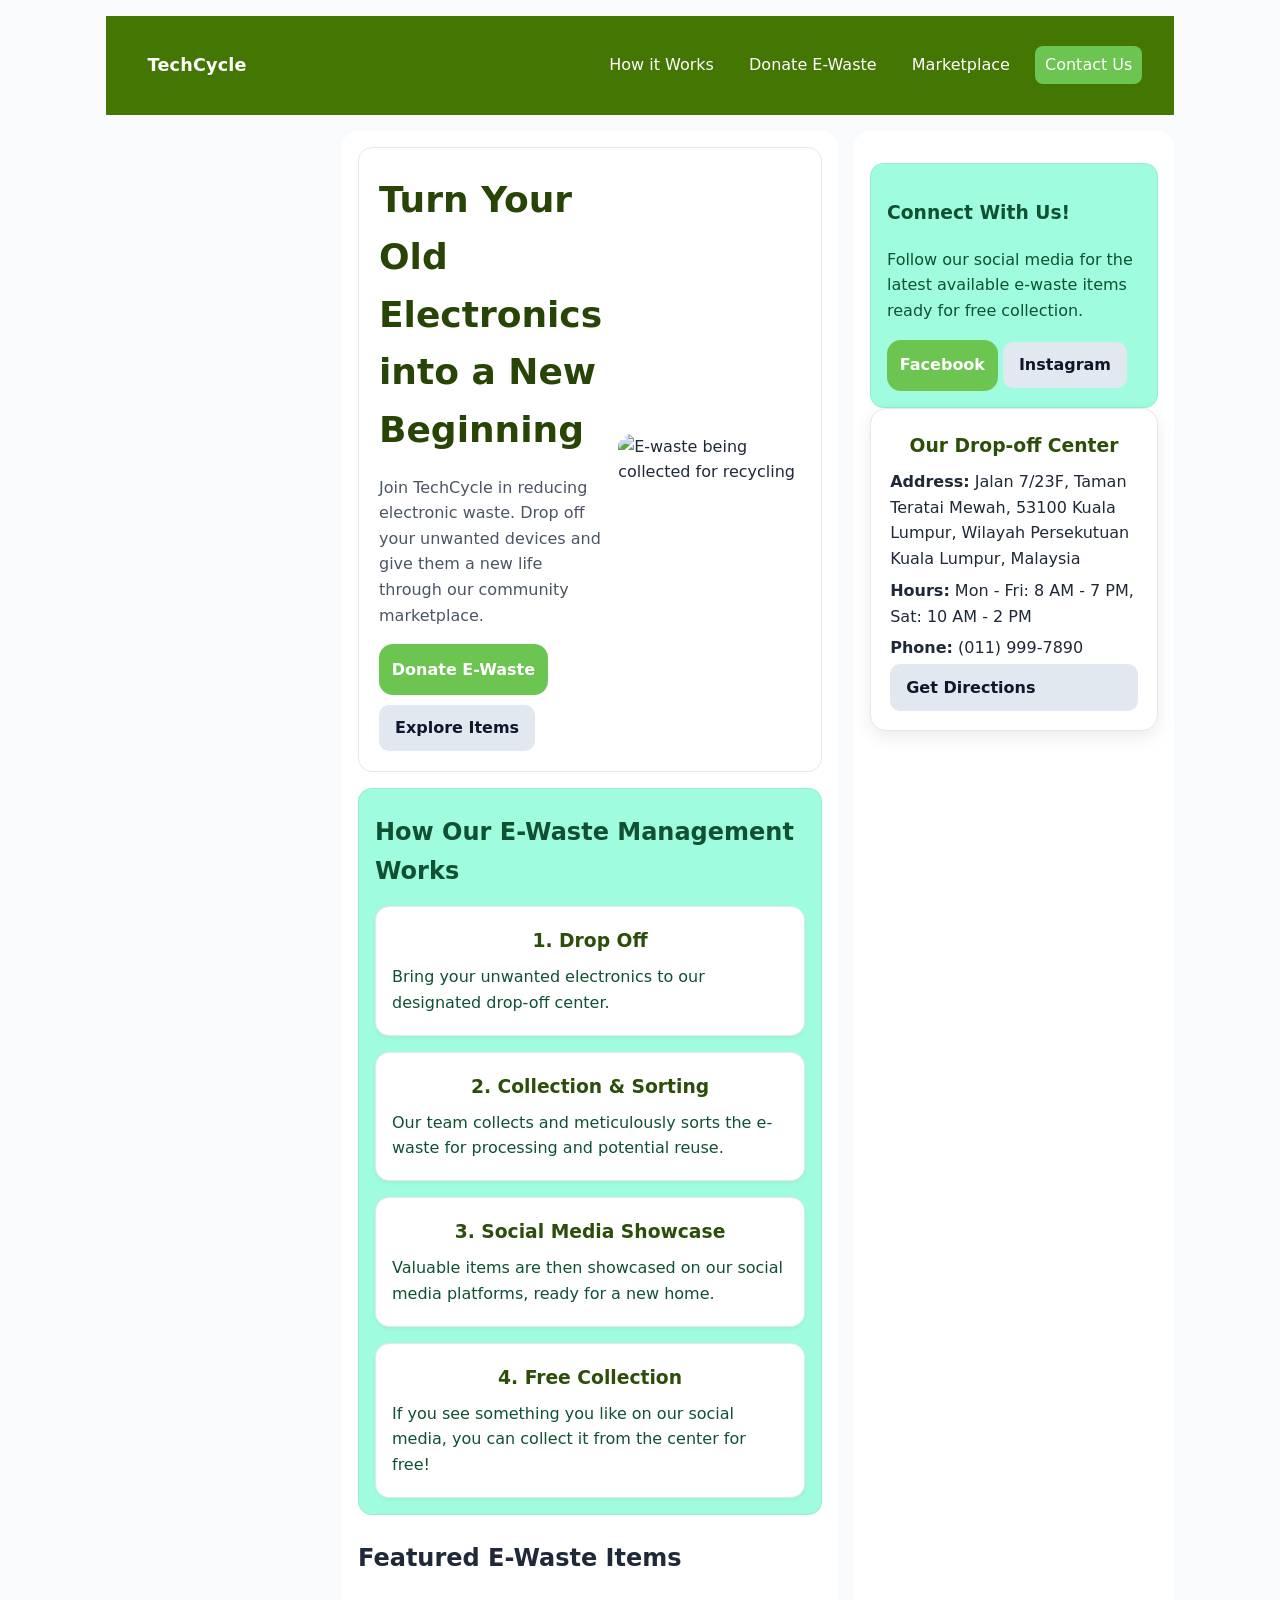
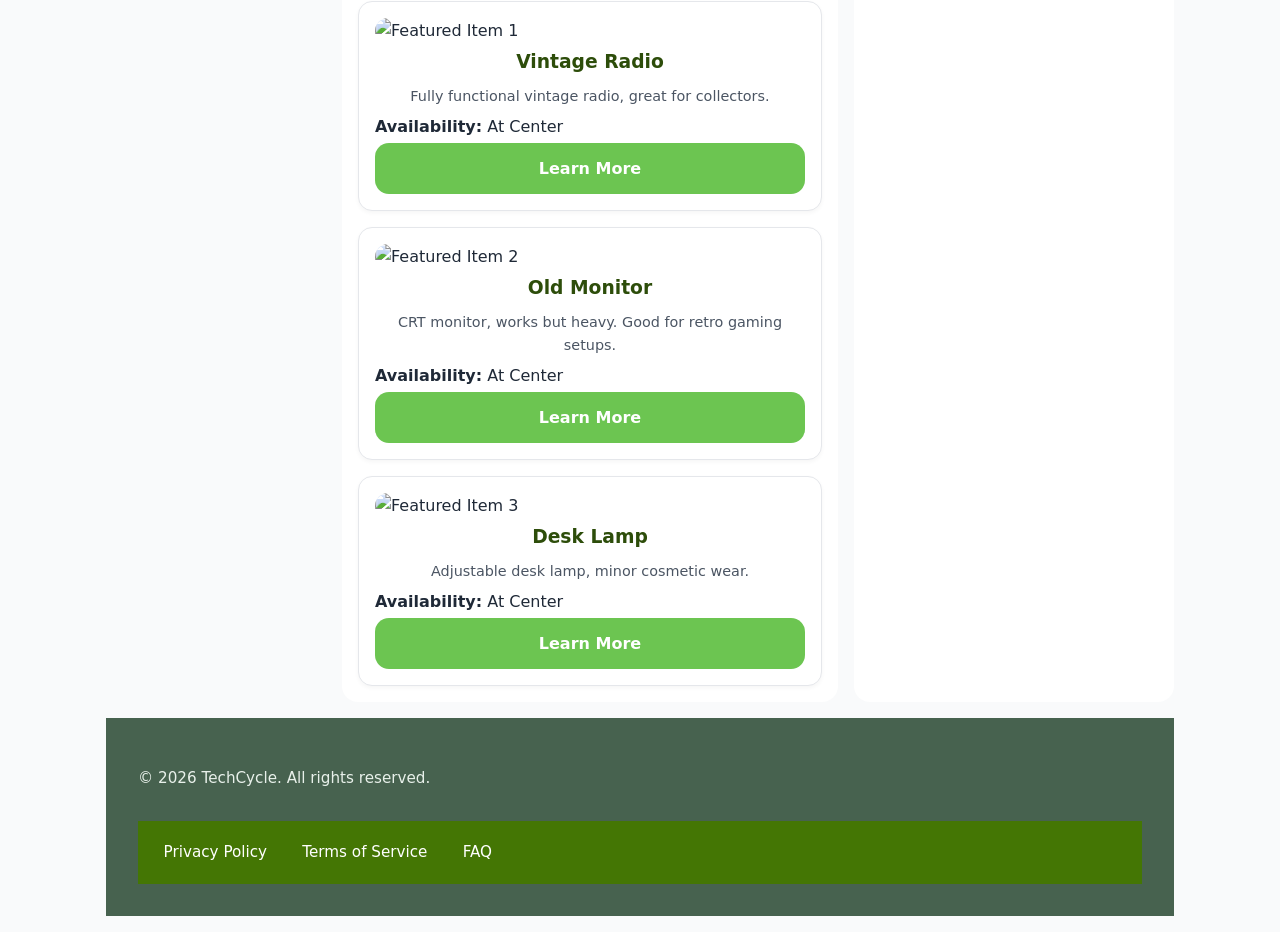
==== index.html @ c5623326 "Add files via upload" ====
<!DOCTYPE html>
<html lang="en">
<head>
    <meta charset="UTF-8">
    <meta name="viewport" content="width=device-width, initial-scale=1.0">
    <title>Sustainable Living - TechCycle</title>
    <link rel="stylesheet" href="/UI_screens/styles.css">
</head>
<body>

    <div class="container">
        <header role="banner">
            <nav class="nav">
                <a href="#" class="brand">TechCycle</a>
                <a href="index.html#how-it-works" class="nav-link">How it Works</a>
                <a href="submit_ewaste.html" class="nav-link">Donate E-Waste</a>
                <a href="index.html#marketplace" class="nav-link">Marketplace</a>
                <a href="index.html#contact" class="nav-link cta">Contact Us</a>
            </nav>
        </header>

        <main>
            <section class="hero">
                <div>
                    <h1>Turn Your Old Electronics into a New Beginning</h1>
                    <p>Join TechCycle in reducing electronic waste. Drop off your unwanted devices and give them a new life through our community marketplace.</p>
                    <div class="actions">
                        <!-- This button now links to the form page -->
                        <a href="submit_ewaste.html" class="button primary">Donate E-Waste</a>
                        <a href="index.html#marketplace" class="button ghost">Explore Items</a>
                    </div>
                </div>
                <div class="hero-image">
                    <img src="images\collected e-waste.avif" alt="E-waste being collected for recycling">
                </div>
            </section>

            <section id="how-it-works" class="callout">
                <h2>How Our E-Waste Management Works</h2>
                <div class="grid">
                    <div class="card">
                        <h3>1. Drop Off</h3>
                        <p>Bring your unwanted electronics to our designated drop-off center.</p>
                    </div>
                    <div class="card">
                        <h3>2. Collection & Sorting</h3>
                        <p>Our team collects and meticulously sorts the e-waste for processing and potential reuse.</p>
                    </div>
                    <div class="card">
                        <h3>3. Social Media Showcase</h3>
                        <p>Valuable items are then showcased on our social media platforms, ready for a new home.</p>
                    </div>
                    <div class="card">
                        <h3>4. Free Collection</h3>
                        <p>If you see something you like on our social media, you can collect it from the center for free!</p>
                    </div>
                </div>
            </section>

            <!-- Marketplace and other sections remain here -->
            <section id="marketplace" class="grid">
                <h2>Featured E-Waste Items</h2>
                <!-- Placeholder items -->
                <div class="card">
                    <img src="images\vintage radio.jpg" alt="Featured Item 1">
                    <h3>Vintage Radio</h3>
                    <p class="muted">Fully functional vintage radio, great for collectors.</p>
                    <p><strong>Availability:</strong> At Center</p>
                    <a href="#" class="button primary">Learn More</a>
                </div>
                <div class="card">
                    <img src="images\old monitor.jpg" alt="Featured Item 2">
                    <h3>Old Monitor</h3>
                    <p class="muted">CRT monitor, works but heavy. Good for retro gaming setups.</p>
                    <p><strong>Availability:</strong> At Center</p>
                    <a href="#" class="button primary">Learn More</a>
                </div>
                <div class="card">
                    <img src="images\desk lamp.webp" alt="Featured Item 3">
                    <h3>Desk Lamp</h3>
                    <p class="muted">Adjustable desk lamp, minor cosmetic wear.</p>
                    <p><strong>Availability:</strong> At Center</p>
                    <a href="#" class="button primary">Learn More</a>
                </div>
            </section>

        </main>

        <aside>
            <div class="callout">
                <h3>Connect With Us!</h3>
                <p>Follow our social media for the latest available e-waste items ready for free collection.</p>
                <div class="actions">
                    <a href="#" class="button primary">Facebook</a>
                    <a href="#" class="button ghost">Instagram</a>
                </div>
            </div>
            <div class="card">
                <h3>Our Drop-off Center</h3>
                <p><strong>Address:</strong> Jalan 7/23F, Taman Teratai Mewah, 53100 Kuala Lumpur, Wilayah Persekutuan Kuala Lumpur, Malaysia</p>
                <p><strong>Hours:</strong> Mon - Fri: 8 AM - 7 PM, Sat: 10 AM - 2 PM</p>
                <p><strong>Phone:</strong> (011) 999-7890</p>
                <a href="#" class="button ghost">Get Directions</a>
            </div>
        </aside>

        <footer id="contact">
            <div class="footer-inner">
                <p>&copy; 2026 TechCycle. All rights reserved.</p>
                <nav class="nav">
                    <a href="#">Privacy Policy</a>
                    <a href="#">Terms of Service</a>
                    <a href="#">FAQ</a>
                </nav>
            </div>
        </footer>
    </div>

</body>
</html>
---- UI_screens/styles.css ----
/* =============================== 
   Sustainable Living Theme + Responsive Layout
   =============================== */

/* Variables */
:root {
    --green-dark: #447604;
    /* header, strong accents */
    --green-leaf: #6CC551;
    /* primary actions */
    --aqua-mint: #9FFCDF;
    /* subtle callouts */
    --teal: #52AD9C;
    /* secondary accents */
    --forest-grey: #47624F;
    /* footer/secondary dark */
    --text-dark: #1f2937;
    --text-muted: #4b5563;
    --bg-light: #f9fafb;
    --bg-white: #ffffff;
    --radius: 14px;
    --gap: 1rem;
    --maxw: 1100px;
}

/* Base reset */
* {
    box-sizing: border-box;
}

body {
    margin: 0;
    font-family: system-ui, -apple-system, "Segoe UI", Roboto, Arial, sans-serif;
    color: var(--text-dark);
    background: var(--bg-light);
    line-height: 1.6;
}

img {
    max-width: 100%;
    height: auto;
    display: block;
}

a {
    color: inherit;
}

/* Page wrapper (grid layout) */
.container {
    margin-inline: auto;
    padding: 1rem;
    max-width: var(--maxw);
    display: grid;
    gap: var(--gap);
    grid-template-columns: 1fr;
    grid-template-areas:
        "header"
        "nav"
        "main"
        "aside"
        "footer";
    min-height: 100dvh;
}

header {
    grid-area: header;
    background: var(--bg-light);
    padding: 1rem;
}

.nav-wrapper {
    position: sticky;
}

nav {
    grid-area: nav;
    width: 100vw;
    position: sticky;
    top: 0;
    z-index: 1000;
}

main {
    grid-area: main;
    background: var(--bg-white);
    border-radius: 16px;
    padding: 1rem;
}

aside {
    grid-area: aside;
    background: var(--bg-white);
    border-radius: 16px;
    padding: 1rem;
}

footer {
    grid-area: footer;
    background: var(--forest-grey);
    padding: 1rem;
    color: #e8f0ea;
}

/* Header & Nav */
header[role="banner"] {
    background: var(--green-dark);
    color: var(--bg-white);
}

.nav {
    width: 100%;
    padding: 0.8rem 1rem;
    display: flex;
    align-items: center;
    gap: 1rem;
    flex-wrap: wrap;
    position: sticky;
    top: 0;
    z-index: 1000;
    background-color: #447604;
}

.brand {
    font-weight: 800;
    letter-spacing: .2px;
    font-size: 1.1rem;
    text-decoration: none;
    color: var(--bg-white);
    margin-right: auto;
}

.nav a {
    color: var(--bg-white);
    text-decoration: none;
    padding: .4rem .6rem;
    border-radius: 8px;
}

.nav a:hover {
    background: rgba(255, 255, 255, .12);
    background-color: rgba(255, 255, 255, 0.2);
    /* light overlay */
    color: #ffffff;
    /* optional: text color change */
    transition: background-color 0.3s ease;
}

.nav .cta {
    background: var(--green-leaf);
    color: var(--bg-white);
}

.nav .cta:hover {
    background: var(--teal);
}

/* Responsive nav bar */
.nav-bar {
    display: flex;
    gap: .5rem;
    flex-wrap: wrap;
    background: var(--bg-white);
    padding: .5rem;
}

.nav-brand {
    font-weight: 700;
    margin-right: auto;
    letter-spacing: .3px;
}

.nav-link {
    padding: .5rem .75rem;
    border-radius: 10px;
}

.nav-link:hover,
.nav-link[aria-current="page"] {
    background: #0b1222;
    outline: 1px solid #1f2a44;
}

.hamburger {
    display: none;
    flex-direction: column;
    cursor: pointer;
}

.hamburger div {
    width: 25px;
    height: 3px;
    background-color: white;
    margin: 4px 0;
    transition: 0.4s;
}

/* Mobile styling */
@media (max-width: 768px) {
    .hamburger {
        display: flex;
    }

    .nav-links {
        position: absolute;
        top: 60px;
        left: 0;
        width: 100%;
        background-color: #447604;
        flex-direction: column;
        text-align: center;
        max-height: 0;
        overflow: hidden;
        transition: max-height 0.4s ease;
    }

    .nav-links a {
        padding: 15px;
        display: block;
    }

    .nav.active .nav-links {
        max-height: 300px;
    }

    /* Perfect X */
    .hamburger.active div:nth-child(1) {
        transform: translateY(10.8px) rotate(45deg);
    }

    .hamburger.active div:nth-child(2) {
        opacity: 0;
    }

    .hamburger.active div:nth-child(3) {
        transform: translateY(-10.8px) rotate(-45deg);
    }
}

/* Hero */
.hero {
    background: var(--bg-white);
    border: 1px solid #e5e7eb;
    border-radius: var(--radius);
    padding: 1.25rem;
    display: grid;
    gap: var(--gap);
}

.hero h1 {
    margin: .2rem 0 .4rem;
    color: #284507;
}

.hero p {
    color: var(--text-muted);
}

.hero .actions {
    display: flex;
    gap: .6rem;
    flex-wrap: wrap;
    margin-top: .5rem;
}

/* Buttons */
.button {
    display: inline-block;
    border: 0;
    cursor: pointer;
    padding: .65rem 1rem;
    border-radius: 10px;
    font-weight: 600;
    text-decoration: none;
}

.button.primary {
    background: var(--green-leaf);
    color: var(--bg-white);
    text-align: center;
}

.button.primary:hover {
    background: var(--green-dark);
}

.button.ghost {
    background: #e2e8f0;
    color: #0f172a;
}

.button.ghost:hover {
    background: #d7dee7;
}

.button-right {
    display: flex;
    justify-content: flex-end;
}

.button-right {
    display: flex;
    justify-content: flex-start;
}

/* Features grid */
.grid {
    display: grid;
    gap: var(--gap);
    grid-template-columns: repeat(auto-fit, minmax(240px, 1fr));
    margin-top: 1rem;
}

.card {
    display: flex;
    flex-direction: column;
    justify-content: flex-start;
    align-items: stretch;
    background: var(--bg-white);
    border: 1px solid #e5e7eb;
    border-radius: var(--radius);
    padding: 1rem;
    box-shadow: 0 2px 4px rgba(0, 0, 0, .04);
}

.grid .card {
    display: flex;
    flex-direction: column;
    justify-content: flex-start;
    align-items: stretch;
    padding: 1rem;
    border-radius: var(--radius);
    background: var(--bg-white);
    border: 1px solid #e5e7eb;
    box-shadow: 0 2px 4px rgba(0, 0, 0, .04);
}

.card h3 {
    margin: .2rem 0 .2rem;
    color: #2d4d0a;
}

.card .button {
    margin-top: auto;
}

.muted {
    color: var(--text-muted);
}


/* Callout (uses gentle mint) */
.callout {
    margin-top: 1rem;
    background: var(--aqua-mint);
    color: #0f5132;
    border-radius: var(--radius);
    padding: 1rem;
    border: 1px solid rgba(0, 0, 0, .06);
}

/* Footer inner */
.footer-inner {
    max-width: var(--maxw);
    margin: 0 auto;
    padding: 1rem;
    font-size: .95rem;
    display: flex;
    gap: 1rem;
    flex-wrap: wrap;
    align-items: center;
    justify-content: space-between;
}

/* Responsive hero split at md+ */
@media (min-width:860px) {
    .hero {
        grid-template-columns: 1.2fr 1fr;
        align-items: center;
    }
}

/* Container responsiveness */
@media (min-width:768px) {
    .container {
        grid-template-columns: 1fr 320px;
        /* grid-template-columns: repeat(2, 1fr); */
        grid-template-areas:
            "header  header"
            "nav     nav"
            "main    aside"
            "footer  footer";
    }
}

@media (min-width:1024px) {
    .container {
        grid-template-columns: 220px 1fr 320px;
        /* grid-template-columns: repeat(3, 1fr); */
        grid-template-areas:
            "header  header header"
            "nav     main   aside"
            "footer  footer footer";
    }

    nav .nav-bar {
        flex-direction: column;
    }

    .nav-link {
        padding: .6rem .75rem;
    }
}

/* Typography fluid scale */
h1 {
    font-size: clamp(1.5rem, 3vw, 2.25rem);
    margin: .25rem 0;
}

h2 {
    font-size: clamp(1.25rem, 2.2vw, 1.5rem);
    margin: .5rem 0;
}

/* Focus visibility for a11y */
:focus-visible {
    outline: 3px solid rgba(82, 173, 156, .55);
    /* teal glow */
    outline-offset: 3px;
    border-radius: 8px;
}


/* ===============================
   Form Section
   =============================== */
.form-section {
    max-width: 420px;
    margin: 2rem auto;
    background: var(--bg-white);
    border: 1px solid #e5e7eb;
    border-radius: var(--radius);
    padding: 1.5rem;
    box-shadow: 0 2px 6px rgba(0, 0, 0, 0.06);
}

.form-section h1 {
    margin-top: 0;
    margin-bottom: 1rem;
    font-size: 1.4rem;
    color: var(--green-dark);
    text-align: center;
}

.form {
    display: flex;
    flex-direction: column;
    gap: 1rem;
}

.form label {
    font-weight: 600;
    font-size: 0.95rem;
    color: var(--text-dark);
}

.form input {
    padding: 0.7rem 0.9rem;
    border: 1px solid #d1d5db;
    border-radius: var(--radius);
    font-size: 1rem;
    width: 100%;
    transition: border-color 0.2s, box-shadow 0.2s;
}

.form input:focus {
    outline: none;
    border-color: var(--teal);
    box-shadow: 0 0 0 3px rgba(82, 173, 156, 0.3);
}

.button.primary {
    background: var(--green-leaf);
    color: var(--bg-white);
    font-weight: 600;
    padding: 0.8rem;
    border: none;
    border-radius: var(--radius);
    cursor: pointer;
    transition: background 0.2s;
}

.button.primary:hover {
    background: var(--green-dark);
}

.muted {
    margin-top: 1rem;
    font-size: 0.9rem;
    text-align: center;
    color: var(--text-muted);
}

.muted a {
    color: var(--green-leaf);
    text-decoration: none;
    font-weight: 600;
}

.muted a:hover {
    text-decoration: underline;
}

/* End of Form Section */

/* Password input with toggle */
.password-wrapper {
    position: relative;
    display: flex;
    align-items: center;
}

.password-wrapper input {
    flex: 1;
    padding-right: 2.5rem;
    /* space for the toggle button */
}

.toggle-password {
    position: absolute;
    right: 0.75rem;
    background: none;
    border: none;
    cursor: pointer;
    color: var(--text-muted);
    display: flex;
    align-items: center;
}

.toggle-password:hover {
    color: var(--green-dark);
}

.toggle-password svg {
    width: 1.25rem;
    height: 1.25rem;
    pointer-events: none;
    /* ensures clicks go to button */
}

/* End of Password toggle */

/* ===============================
   Product Marketplace Section
   =============================== */

/* Hero / Product Detail Layout */
.hero.product-detail {
    display: grid;
    grid-template-columns: 1fr 1fr;
    /* Image left, info right */
    gap: var(--gap);
    /* Use your spacing variable */
    align-items: start;
    /* Top-align both columns */
}

@media (max-width: 768px) {
    .hero.product-detail {
        grid-template-columns: 1fr;
        /* Stack image and info on mobile */
    }
}

/* Image Wrapper */
.product-img-wrapper {
    width: 100%;
    display: flex;
    justify-content: center;
    /* Center the image horizontally */
    overflow: visible;
    /* Prevent cropping */
}

/* Product Image */
.product-img-wrapper img {
    width: 100%;
    height: auto;
    /* Let height adjust naturally */
    max-height: none;
    /* Remove any height restriction */
    object-fit: contain;
    /* Show full image without cropping */
    border-radius: var(--radius);
    /* Use theme variable */
    display: block;
    margin-bottom: 1rem;
    /* Space below the image */
}

/* Product Info Section */
.product-info {
    display: flex;
    flex-direction: column;
    gap: 1rem;
    /* Space between text elements */
}

/* Optional: muted text inside product info */
.product-info .muted {
    text-align: left;
    display: block;
    margin: 0.5rem 0;
    color: var(--text-muted);
    font-size: 0.9rem;
}

/* Buttons inside product info */
.product-info .button.primary {
    align-self: flex-start;
    /* Align button to left */
}

/* Optional: ensure responsive images elsewhere */
.card img,
.hero img,
.upload-area img {
    width: 100%;
    height: auto;
    max-height: none;
    object-fit: contain;
    border-radius: var(--radius);
    display: block;
}

/* End of Product Marketplace Section */

/* ===============================
   Admin dashboard section
   =============================== */

.hero-cards .card {
    transition: all 0.25s ease;
}

.hero-cards .card:hover {
    background: #6fe67b; /* light green */
    transform: translateY(-4px); /* slight lift */
    box-shadow: 0 10px 25px rgba(0,0,0,0.1);
}

.button-group {
    display: flex;
    gap: 0.5rem; /* space between buttons */
    margin-top: 0.5rem;
}

.button-group .button {
    flex: 1;
    text-align: center;
}

.card {
    padding: 1.2rem;
    border-radius: 16px;
    background: #ffffff;
    box-shadow: 0 6px 18px rgba(0,0,0,0.08);
    transition: all 0.2s ease;
}

.card:hover {
    transform: translateY(-5px);
    box-shadow: 0 12px 28px rgba(0,0,0,0.12);
}

.card h3 {
    margin-bottom: 0.3rem;
    text-align: center;
}

.card p {
    margin: 0.2rem 0;
}
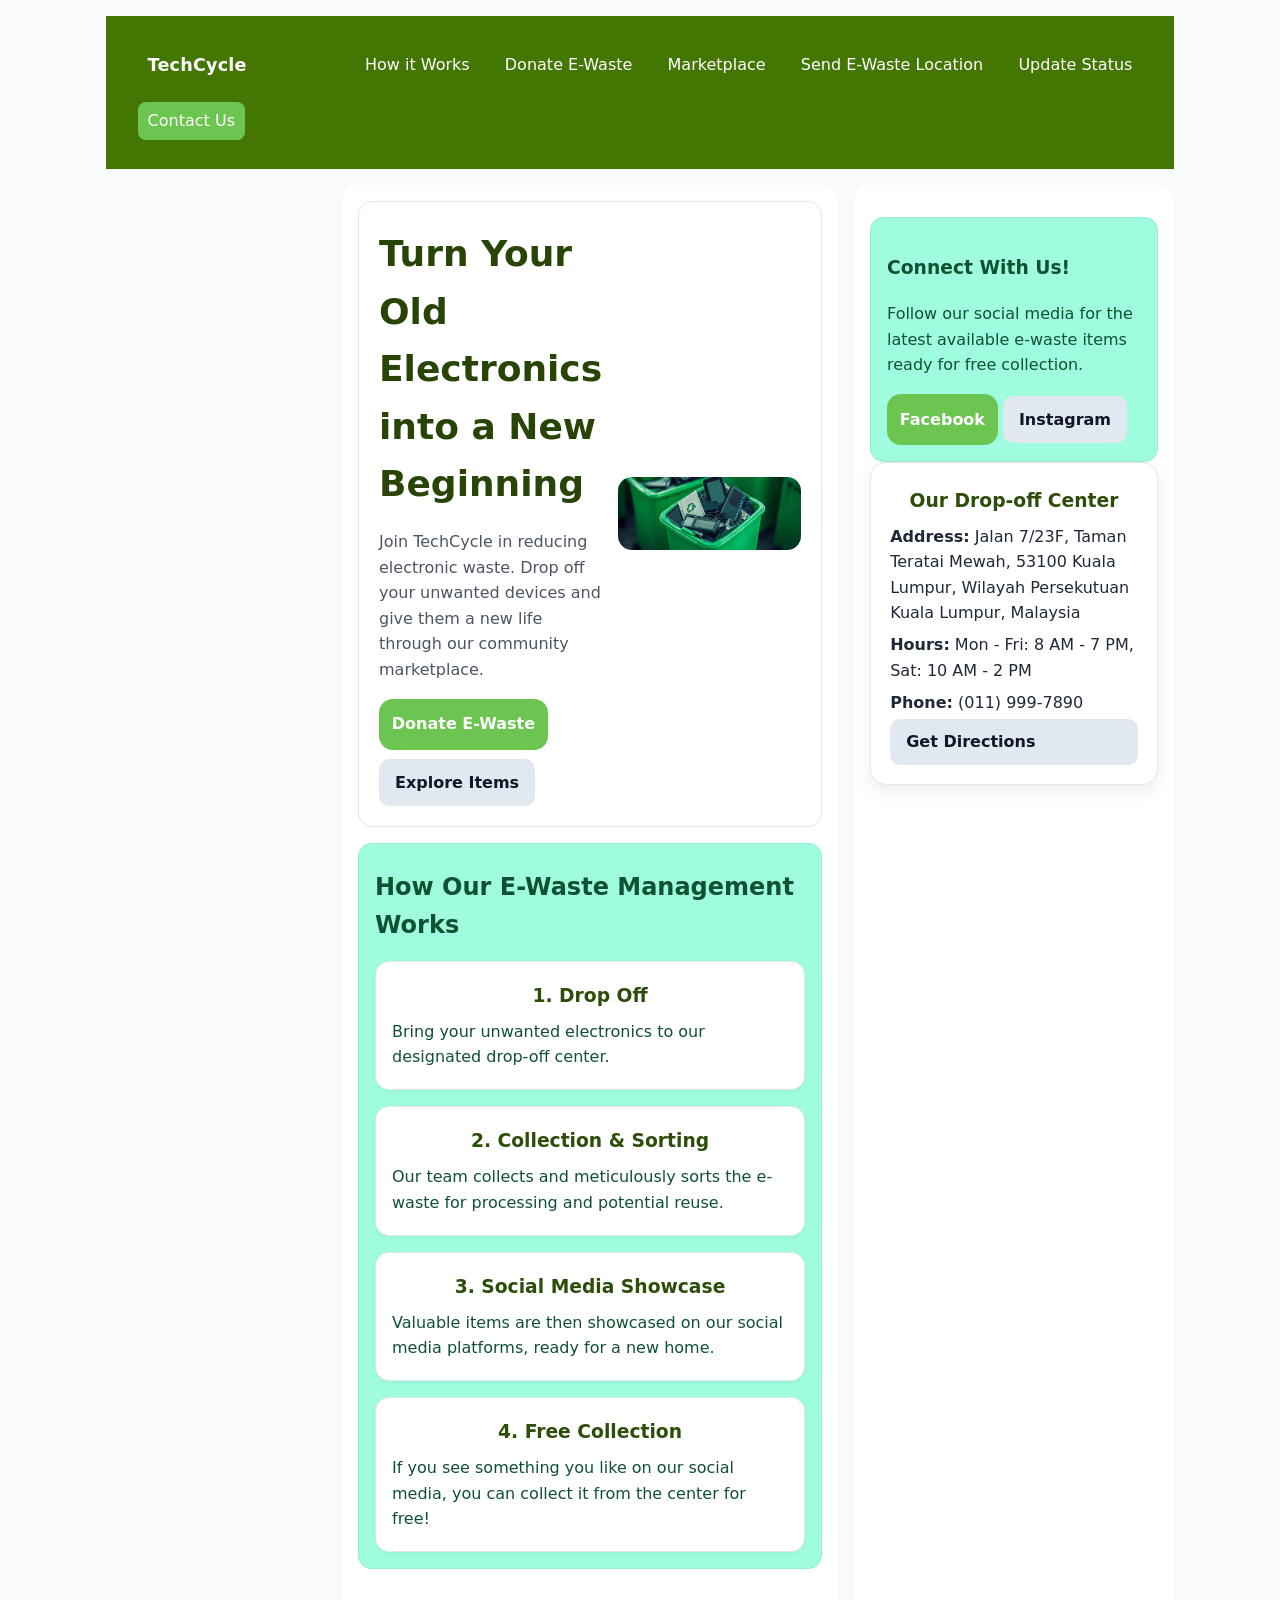
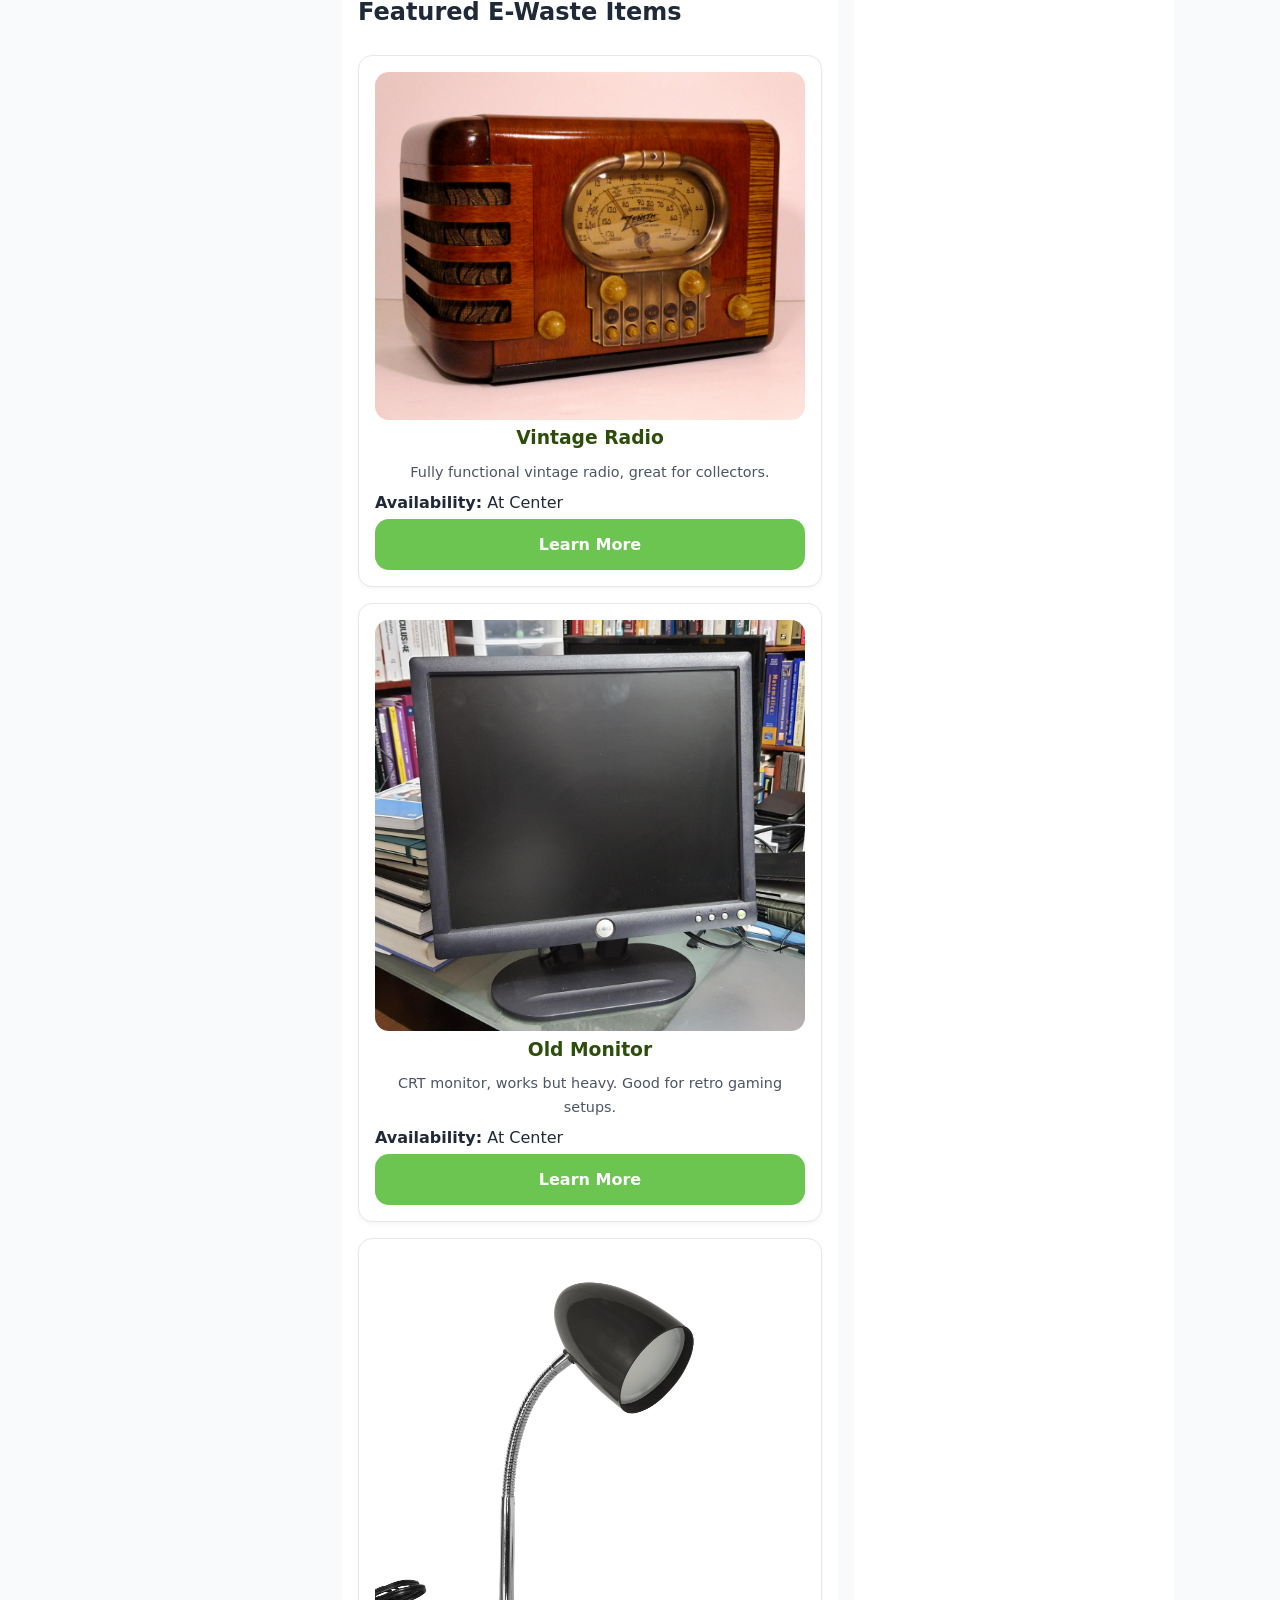
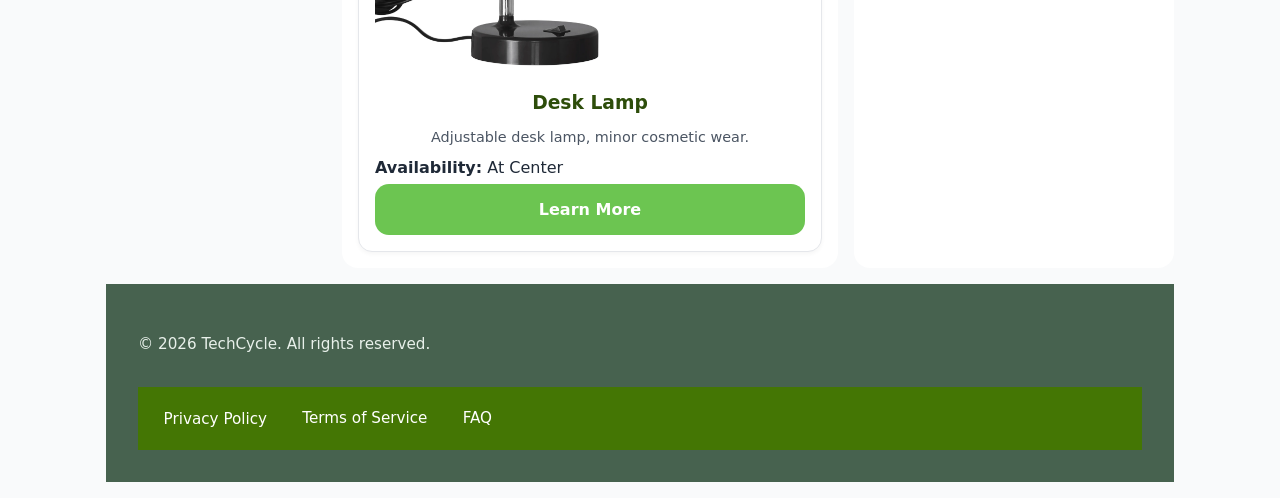
==== commit 9ae60739: "Update" ====
--- a/index.html
+++ b/index.html
@@ -15,6 +15,8 @@
                 <a href="index.html#how-it-works" class="nav-link">How it Works</a>
                 <a href="submit_ewaste.html" class="nav-link">Donate E-Waste</a>
                 <a href="index.html#marketplace" class="nav-link">Marketplace</a>
+                <a href="sendewastelocation.html" class="nav-link">Send E-Waste Location</a>
+                <a href="updateewastestatus.html" class="nav-link">Update Status</a>
                 <a href="index.html#contact" class="nav-link cta">Contact Us</a>
             </nav>
         </header>
@@ -31,7 +33,7 @@
                     </div>
                 </div>
                 <div class="hero-image">
-                    <img src="images\collected e-waste.avif" alt="E-waste being collected for recycling">
+                    <img src="collected e-waste.avif" alt="E-waste being collected for recycling">
                 </div>
             </section>
 
@@ -62,21 +64,21 @@
                 <h2>Featured E-Waste Items</h2>
                 <!-- Placeholder items -->
                 <div class="card">
-                    <img src="images\vintage radio.jpg" alt="Featured Item 1">
+                    <img src="vintage radio.jpg" alt="Featured Item 1">
                     <h3>Vintage Radio</h3>
                     <p class="muted">Fully functional vintage radio, great for collectors.</p>
                     <p><strong>Availability:</strong> At Center</p>
                     <a href="#" class="button primary">Learn More</a>
                 </div>
                 <div class="card">
-                    <img src="images\old monitor.jpg" alt="Featured Item 2">
+                    <img src="old monitor.jpg" alt="Featured Item 2">
                     <h3>Old Monitor</h3>
                     <p class="muted">CRT monitor, works but heavy. Good for retro gaming setups.</p>
                     <p><strong>Availability:</strong> At Center</p>
                     <a href="#" class="button primary">Learn More</a>
                 </div>
                 <div class="card">
-                    <img src="images\desk lamp.webp" alt="Featured Item 3">
+                    <img src="desk lamp.webp" alt="Featured Item 3">
                     <h3>Desk Lamp</h3>
                     <p class="muted">Adjustable desk lamp, minor cosmetic wear.</p>
                     <p><strong>Availability:</strong> At Center</p>
--- a/UI_screens/styles.css
+++ b/UI_screens/styles.css
@@ -77,6 +77,7 @@
     grid-area: nav;
     width: 100vw;
     position: sticky;
+    align-items: center;
     top: 0;
     z-index: 1000;
 }
@@ -170,9 +171,10 @@
     letter-spacing: .3px;
 }
 
-.nav-link {
-    padding: .5rem .75rem;
-    border-radius: 10px;
+.nav-links {
+    display: flex;
+    gap: 20px;
+    align-items: center;
 }
 
 .nav-link:hover,
@@ -219,8 +221,8 @@
         display: block;
     }
 
-    .nav.active .nav-links {
-        max-height: 300px;
+    .nav-links.active {
+        max-height: 600px;
     }
 
     /* Perfect X */
@@ -604,7 +606,6 @@
     display: flex;
     flex-direction: column;
     gap: 1rem;
-    /* Space between text elements */
 }
 
 /* Optional: muted text inside product info */
@@ -622,7 +623,6 @@
     /* Align button to left */
 }
 
-/* Optional: ensure responsive images elsewhere */
 .card img,
 .hero img,
 .upload-area img {
@@ -645,14 +645,14 @@
 }
 
 .hero-cards .card:hover {
-    background: #6fe67b; /* light green */
-    transform: translateY(-4px); /* slight lift */
-    box-shadow: 0 10px 25px rgba(0,0,0,0.1);
+    background: #6fe67b;
+    transform: translateY(-4px);
+    box-shadow: 0 10px 25px rgba(0, 0, 0, 0.1);
 }
 
 .button-group {
     display: flex;
-    gap: 0.5rem; /* space between buttons */
+    gap: 0.5rem;
     margin-top: 0.5rem;
 }
 
@@ -665,13 +665,13 @@
     padding: 1.2rem;
     border-radius: 16px;
     background: #ffffff;
-    box-shadow: 0 6px 18px rgba(0,0,0,0.08);
+    box-shadow: 0 6px 18px rgba(0, 0, 0, 0.08);
     transition: all 0.2s ease;
 }
 
 .card:hover {
     transform: translateY(-5px);
-    box-shadow: 0 12px 28px rgba(0,0,0,0.12);
+    box-shadow: 0 12px 28px rgba(0, 0, 0, 0.12);
 }
 
 .card h3 {
@@ -682,3 +682,131 @@
 .card p {
     margin: 0.2rem 0;
 }
+
+/* ===============================
+   Related Products Section
+   =============================== */
+.related-wrapper {
+    position: relative;
+    display: flex;
+    align-items: center;
+    margin-top: 20px;
+}
+
+.related-slider {
+    display: flex;
+    overflow: hidden;
+    scroll-behavior: smooth;
+    width: 100%;
+}
+
+.related-card {
+    min-width: 200px;
+    margin: 10px;
+    padding: 10px;
+    background: #fff;
+    border-radius: 10px;
+    text-align: center;
+    box-shadow: 0 2px 5px rgba(0, 0, 0, 0.1);
+}
+
+.related-card img {
+    width: 100%;
+    height: 120px;
+    object-fit: contain;
+}
+
+/* Arrows on far left and right */
+.arrow {
+    position: absolute;
+    top: 40%;
+    transform: translateY(-50%);
+    background: #2c3e50;
+    color: white;
+    border: none;
+    font-size: 22px;
+    padding: 12px;
+    cursor: pointer;
+    border-radius: 50%;
+    z-index: 10;
+}
+
+.arrow.left {
+    left: -20px;
+}
+
+.arrow.right {
+    right: -20px;
+}
+
+.arrow:hover {
+    background: #34495e;
+}
+
+/* End of Related Products Section */
+
+/* ===============================
+   Profile Circle with Dropdown
+   =============================== */
+.profile-wrapper {
+    position: relative;
+    display: flex;
+    /* changed from inline-block */
+    align-items: center;
+    /* vertically center with navbar links */
+    margin-left: 15px;
+}
+
+.profile-circle {
+    width: 40px;
+    height: 40px;
+    background-color: #2c3e50;
+    color: #fff;
+    border-radius: 50%;
+    display: flex;
+    align-items: center;
+    justify-content: center;
+    font-weight: bold;
+    cursor: pointer;
+    user-select: none;
+    font-size: 20px;
+    overflow: hidden;
+}
+
+.profile-circle img.profile-img {
+    width: 100%;
+    height: 100%;
+    object-fit: cover;
+    display: block;
+}
+
+.profile-dropdown {
+    display: none;
+    position: absolute;
+    right: 0;
+    top: 45px;
+    background-color: #fff;
+    min-width: 150px;
+    box-shadow: 0 4px 8px rgba(0, 0, 0, 0.2);
+    border-radius: 8px;
+    overflow: hidden;
+    z-index: 1000;
+}
+
+.profile-dropdown a {
+    display: block;
+    padding: 10px 15px;
+    color: #333;
+    text-decoration: none;
+    font-size: 14px;
+}
+
+.profile-dropdown a:hover {
+    background-color: #f1f1f1;
+}
+
+.profile-wrapper.active .profile-dropdown {
+    display: block;
+}
+
+/* End of Profile Circle */
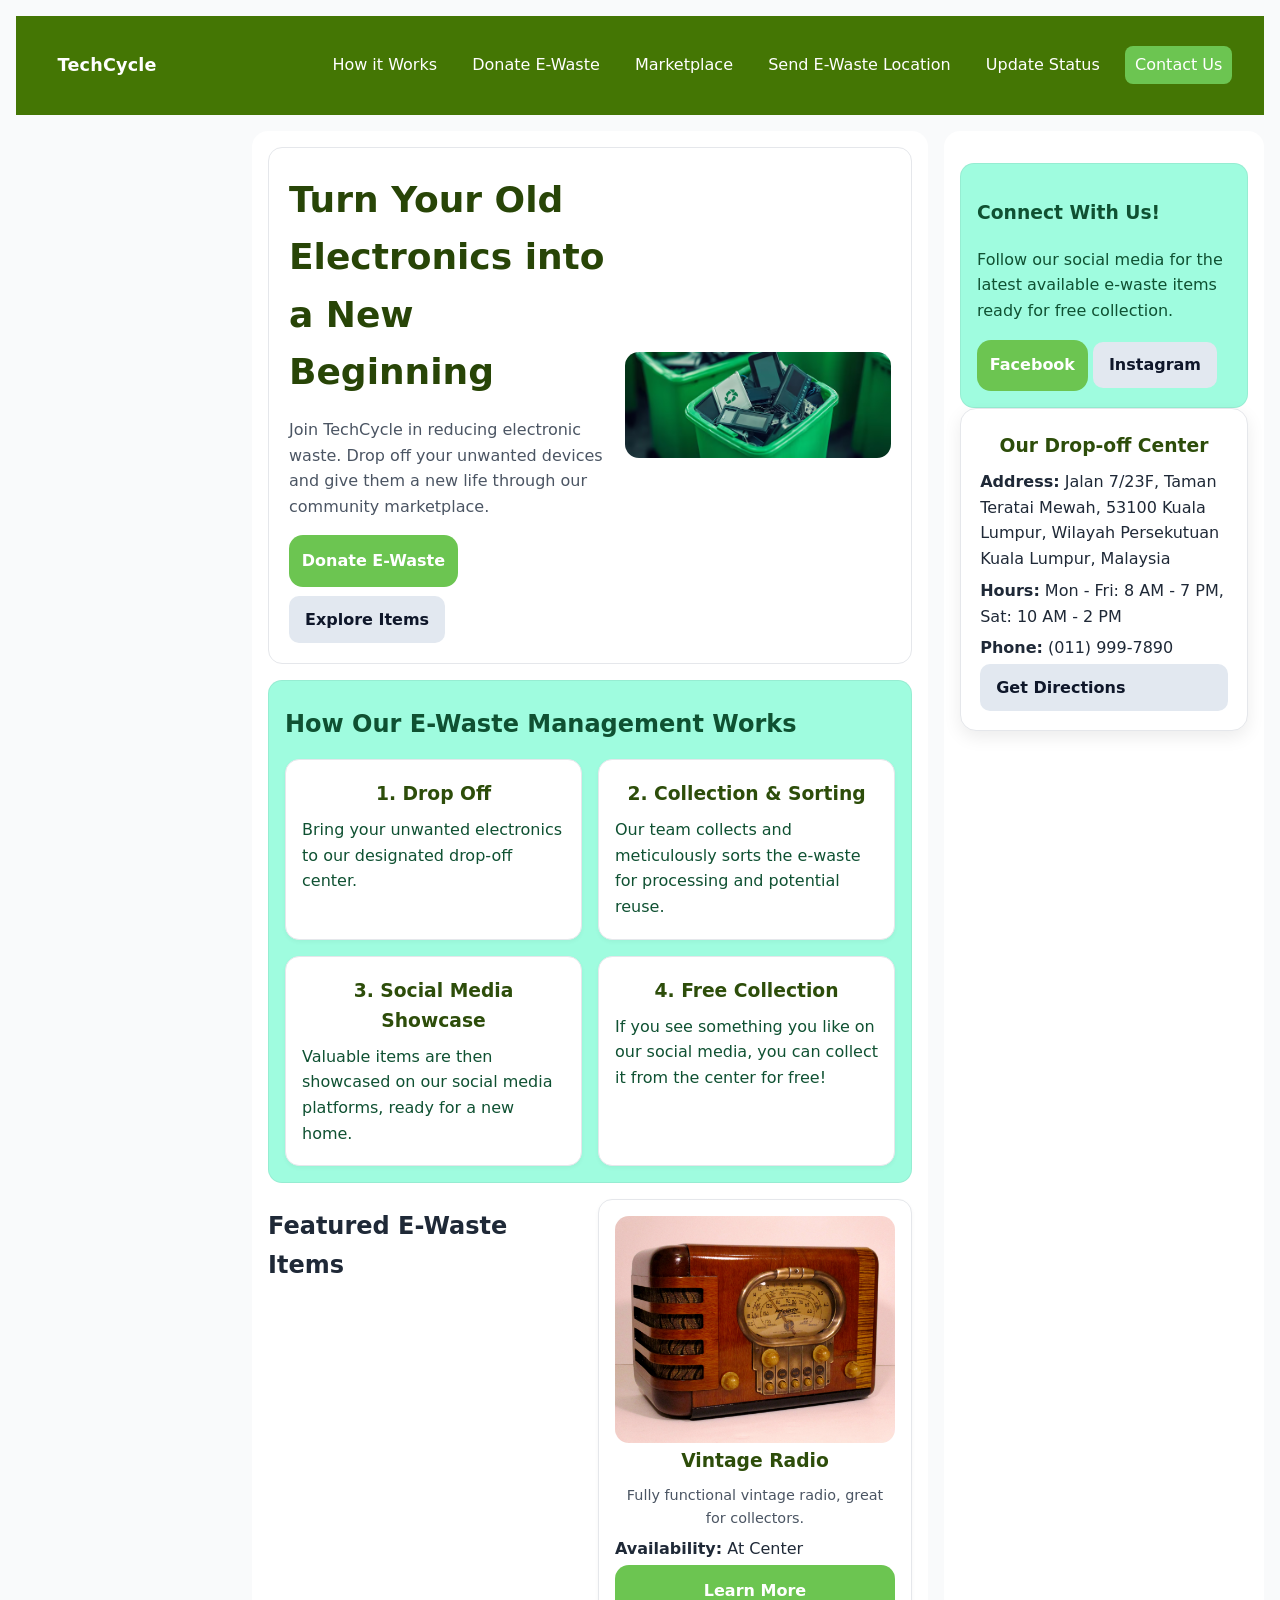
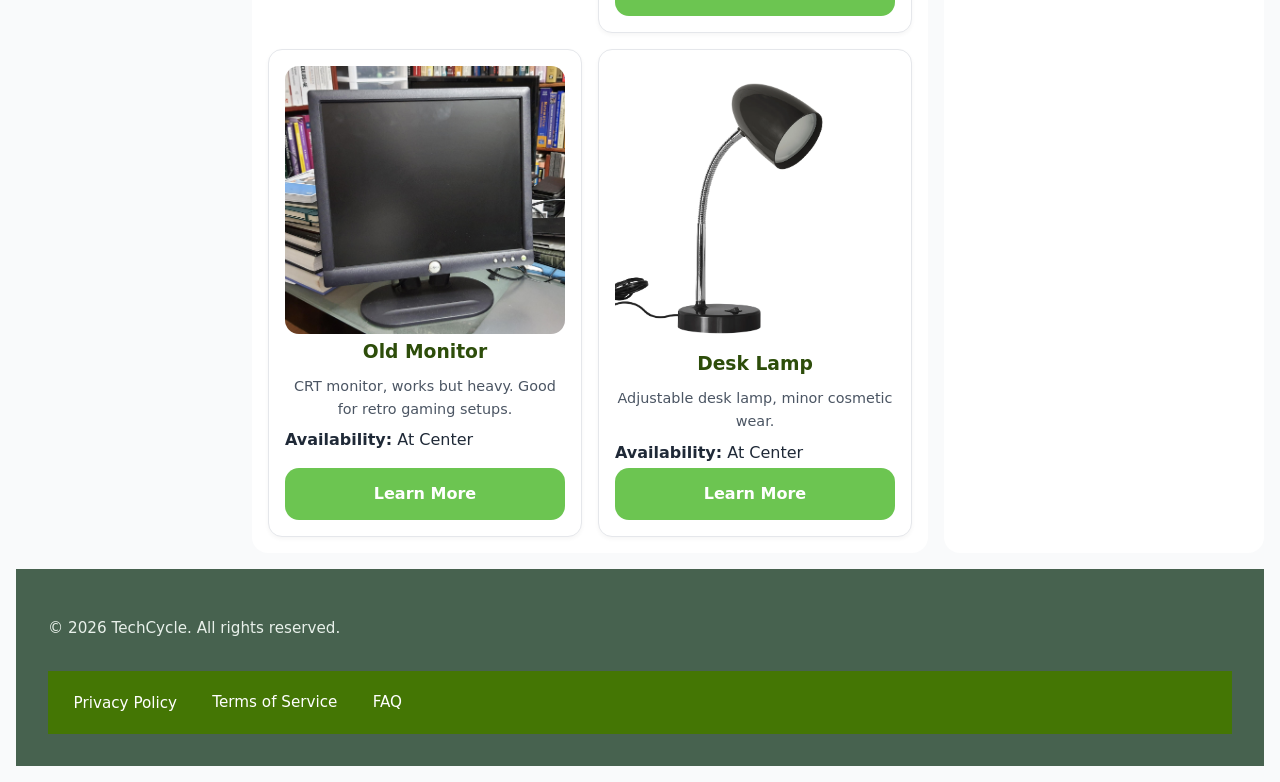
==== commit 1dd6918c: ".." ====
--- a/index.html
+++ b/index.html
@@ -1,123 +1,123 @@
-<!DOCTYPE html>
-<html lang="en">
-<head>
-    <meta charset="UTF-8">
-    <meta name="viewport" content="width=device-width, initial-scale=1.0">
-    <title>Sustainable Living - TechCycle</title>
-    <link rel="stylesheet" href="/UI_screens/styles.css">
-</head>
-<body>
-
-    <div class="container">
-        <header role="banner">
-            <nav class="nav">
-                <a href="#" class="brand">TechCycle</a>
-                <a href="index.html#how-it-works" class="nav-link">How it Works</a>
-                <a href="submit_ewaste.html" class="nav-link">Donate E-Waste</a>
-                <a href="index.html#marketplace" class="nav-link">Marketplace</a>
-                <a href="sendewastelocation.html" class="nav-link">Send E-Waste Location</a>
-                <a href="updateewastestatus.html" class="nav-link">Update Status</a>
-                <a href="index.html#contact" class="nav-link cta">Contact Us</a>
-            </nav>
-        </header>
-
-        <main>
-            <section class="hero">
-                <div>
-                    <h1>Turn Your Old Electronics into a New Beginning</h1>
-                    <p>Join TechCycle in reducing electronic waste. Drop off your unwanted devices and give them a new life through our community marketplace.</p>
-                    <div class="actions">
-                        <!-- This button now links to the form page -->
-                        <a href="submit_ewaste.html" class="button primary">Donate E-Waste</a>
-                        <a href="index.html#marketplace" class="button ghost">Explore Items</a>
-                    </div>
-                </div>
-                <div class="hero-image">
-                    <img src="collected e-waste.avif" alt="E-waste being collected for recycling">
-                </div>
-            </section>
-
-            <section id="how-it-works" class="callout">
-                <h2>How Our E-Waste Management Works</h2>
-                <div class="grid">
-                    <div class="card">
-                        <h3>1. Drop Off</h3>
-                        <p>Bring your unwanted electronics to our designated drop-off center.</p>
-                    </div>
-                    <div class="card">
-                        <h3>2. Collection & Sorting</h3>
-                        <p>Our team collects and meticulously sorts the e-waste for processing and potential reuse.</p>
-                    </div>
-                    <div class="card">
-                        <h3>3. Social Media Showcase</h3>
-                        <p>Valuable items are then showcased on our social media platforms, ready for a new home.</p>
-                    </div>
-                    <div class="card">
-                        <h3>4. Free Collection</h3>
-                        <p>If you see something you like on our social media, you can collect it from the center for free!</p>
-                    </div>
-                </div>
-            </section>
-
-            <!-- Marketplace and other sections remain here -->
-            <section id="marketplace" class="grid">
-                <h2>Featured E-Waste Items</h2>
-                <!-- Placeholder items -->
-                <div class="card">
-                    <img src="vintage radio.jpg" alt="Featured Item 1">
-                    <h3>Vintage Radio</h3>
-                    <p class="muted">Fully functional vintage radio, great for collectors.</p>
-                    <p><strong>Availability:</strong> At Center</p>
-                    <a href="#" class="button primary">Learn More</a>
-                </div>
-                <div class="card">
-                    <img src="old monitor.jpg" alt="Featured Item 2">
-                    <h3>Old Monitor</h3>
-                    <p class="muted">CRT monitor, works but heavy. Good for retro gaming setups.</p>
-                    <p><strong>Availability:</strong> At Center</p>
-                    <a href="#" class="button primary">Learn More</a>
-                </div>
-                <div class="card">
-                    <img src="desk lamp.webp" alt="Featured Item 3">
-                    <h3>Desk Lamp</h3>
-                    <p class="muted">Adjustable desk lamp, minor cosmetic wear.</p>
-                    <p><strong>Availability:</strong> At Center</p>
-                    <a href="#" class="button primary">Learn More</a>
-                </div>
-            </section>
-
-        </main>
-
-        <aside>
-            <div class="callout">
-                <h3>Connect With Us!</h3>
-                <p>Follow our social media for the latest available e-waste items ready for free collection.</p>
-                <div class="actions">
-                    <a href="#" class="button primary">Facebook</a>
-                    <a href="#" class="button ghost">Instagram</a>
-                </div>
-            </div>
-            <div class="card">
-                <h3>Our Drop-off Center</h3>
-                <p><strong>Address:</strong> Jalan 7/23F, Taman Teratai Mewah, 53100 Kuala Lumpur, Wilayah Persekutuan Kuala Lumpur, Malaysia</p>
-                <p><strong>Hours:</strong> Mon - Fri: 8 AM - 7 PM, Sat: 10 AM - 2 PM</p>
-                <p><strong>Phone:</strong> (011) 999-7890</p>
-                <a href="#" class="button ghost">Get Directions</a>
-            </div>
-        </aside>
-
-        <footer id="contact">
-            <div class="footer-inner">
-                <p>&copy; 2026 TechCycle. All rights reserved.</p>
-                <nav class="nav">
-                    <a href="#">Privacy Policy</a>
-                    <a href="#">Terms of Service</a>
-                    <a href="#">FAQ</a>
-                </nav>
-            </div>
-        </footer>
-    </div>
-
-</body>
-</html>
-
+<!DOCTYPE html>
+<html lang="en">
+<head>
+    <meta charset="UTF-8">
+    <meta name="viewport" content="width=device-width, initial-scale=1.0">
+    <title>Sustainable Living - TechCycle</title>
+    <link rel="stylesheet" href="/UI_screens/styles.css">
+</head>
+<body>
+
+    <div class="container">
+        <header role="banner">
+            <nav class="nav">
+                <a href="#" class="brand">TechCycle</a>
+                <a href="index.html#how-it-works" class="nav-link">How it Works</a>
+                <a href="submit_ewaste.html" class="nav-link">Donate E-Waste</a>
+                <a href="index.html#marketplace" class="nav-link">Marketplace</a>
+                <a href="sendewastelocation.html" class="nav-link">Send E-Waste Location</a>
+                <a href="updateewastestatus.html" class="nav-link">Update Status</a>
+                <a href="index.html#contact" class="nav-link cta">Contact Us</a>
+            </nav>
+        </header>
+
+        <main>
+            <section class="hero">
+                <div>
+                    <h1>Turn Your Old Electronics into a New Beginning</h1>
+                    <p>Join TechCycle in reducing electronic waste. Drop off your unwanted devices and give them a new life through our community marketplace.</p>
+                    <div class="actions">
+                        <!-- This button now links to the form page -->
+                        <a href="submit_ewaste.html" class="button primary">Donate E-Waste</a>
+                        <a href="index.html#marketplace" class="button ghost">Explore Items</a>
+                    </div>
+                </div>
+                <div class="hero-image">
+                    <img src="collected e-waste.avif" alt="E-waste being collected for recycling">
+                </div>
+            </section>
+
+            <section id="how-it-works" class="callout">
+                <h2>How Our E-Waste Management Works</h2>
+                <div class="grid">
+                    <div class="card">
+                        <h3>1. Drop Off</h3>
+                        <p>Bring your unwanted electronics to our designated drop-off center.</p>
+                    </div>
+                    <div class="card">
+                        <h3>2. Collection & Sorting</h3>
+                        <p>Our team collects and meticulously sorts the e-waste for processing and potential reuse.</p>
+                    </div>
+                    <div class="card">
+                        <h3>3. Social Media Showcase</h3>
+                        <p>Valuable items are then showcased on our social media platforms, ready for a new home.</p>
+                    </div>
+                    <div class="card">
+                        <h3>4. Free Collection</h3>
+                        <p>If you see something you like on our social media, you can collect it from the center for free!</p>
+                    </div>
+                </div>
+            </section>
+
+            <!-- Marketplace and other sections remain here -->
+            <section id="marketplace" class="grid">
+                <h2>Featured E-Waste Items</h2>
+                <!-- Placeholder items -->
+                <div class="card">
+                    <img src="vintage radio.jpg" alt="Featured Item 1">
+                    <h3>Vintage Radio</h3>
+                    <p class="muted">Fully functional vintage radio, great for collectors.</p>
+                    <p><strong>Availability:</strong> At Center</p>
+                    <a href="#" class="button primary">Learn More</a>
+                </div>
+                <div class="card">
+                    <img src="old monitor.jpg" alt="Featured Item 2">
+                    <h3>Old Monitor</h3>
+                    <p class="muted">CRT monitor, works but heavy. Good for retro gaming setups.</p>
+                    <p><strong>Availability:</strong> At Center</p>
+                    <a href="#" class="button primary">Learn More</a>
+                </div>
+                <div class="card">
+                    <img src="desk lamp.webp" alt="Featured Item 3">
+                    <h3>Desk Lamp</h3>
+                    <p class="muted">Adjustable desk lamp, minor cosmetic wear.</p>
+                    <p><strong>Availability:</strong> At Center</p>
+                    <a href="#" class="button primary">Learn More</a>
+                </div>
+            </section>
+
+        </main>
+
+        <aside>
+            <div class="callout">
+                <h3>Connect With Us!</h3>
+                <p>Follow our social media for the latest available e-waste items ready for free collection.</p>
+                <div class="actions">
+                    <a href="#" class="button primary">Facebook</a>
+                    <a href="#" class="button ghost">Instagram</a>
+                </div>
+            </div>
+            <div class="card">
+                <h3>Our Drop-off Center</h3>
+                <p><strong>Address:</strong> Jalan 7/23F, Taman Teratai Mewah, 53100 Kuala Lumpur, Wilayah Persekutuan Kuala Lumpur, Malaysia</p>
+                <p><strong>Hours:</strong> Mon - Fri: 8 AM - 7 PM, Sat: 10 AM - 2 PM</p>
+                <p><strong>Phone:</strong> (011) 999-7890</p>
+                <a href="#" class="button ghost">Get Directions</a>
+            </div>
+        </aside>
+
+        <footer id="contact">
+            <div class="footer-inner">
+                <p>&copy; 2026 TechCycle. All rights reserved.</p>
+                <nav class="nav">
+                    <a href="#">Privacy Policy</a>
+                    <a href="#">Terms of Service</a>
+                    <a href="#">FAQ</a>
+                </nav>
+            </div>
+        </footer>
+    </div>
+
+</body>
+</html>
+
--- a/UI_screens/styles.css
+++ b/UI_screens/styles.css
@@ -20,7 +20,7 @@
     --bg-white: #ffffff;
     --radius: 14px;
     --gap: 1rem;
-    --maxw: 1100px;
+    --maxw: 1600px;
 }
 
 /* Base reset */
@@ -53,7 +53,6 @@
     max-width: var(--maxw);
     display: grid;
     gap: var(--gap);
-    grid-template-columns: 1fr;
     grid-template-areas:
         "header"
         "nav"
@@ -75,7 +74,6 @@
 
 nav {
     grid-area: nav;
-    width: 100vw;
     position: sticky;
     align-items: center;
     top: 0;
@@ -87,6 +85,7 @@
     background: var(--bg-white);
     border-radius: 16px;
     padding: 1rem;
+    width: 100%;
 }
 
 aside {
@@ -771,6 +770,7 @@
     user-select: none;
     font-size: 20px;
     overflow: hidden;
+
 }
 
 .profile-circle img.profile-img {
@@ -809,4 +809,1223 @@
     display: block;
 }
 
-/* End of Profile Circle */+.profile-avatar {
+    transition: all 0.3s ease;
+}
+
+.profile-avatar:hover {
+    transform: scale(1.05);
+    box-shadow: 0 8px 20px rgba(0,0,0,0.15);
+    cursor: pointer;
+}
+
+/* Optional: slightly lift profile preview card on hover for consistency */
+.profile-preview {
+    transition: all 0.25s ease;
+}
+
+.profile-preview:hover {
+    transform: translateY(-4px);
+    box-shadow: 0 12px 28px rgba(0,0,0,0.12);
+}
+
+.profile-form-card {
+    transition: all 0.25s ease;
+}
+
+.profile-form-card:hover {
+    transform: translateY(-4px);
+    box-shadow: 0 12px 28px rgba(0,0,0,0.12);
+}
+
+/* Center the profile-avatar inside preview */
+.profile-avatar {
+    width: 120px;
+    height: 120px;
+    border-radius: 50%;
+    background-size: cover;
+    background-position: center;
+    margin-bottom: 1rem;
+    border: 3px solid var(--green-leaf);
+}
+
+/* End of Profile Circle */
+
+/* ===============================
+   Collection Tasks Page
+   =============================== */
+
+.pickups-wrapper {
+    padding: 1.5rem 1.25rem 2.5rem;
+    max-width: 860px;
+    margin: 0 auto;
+}
+
+.pickups-title {
+    font-size: clamp(1.5rem, 3vw, 2rem);
+    font-weight: 800;
+    color: var(--green-dark);
+    margin: 0 0 0.2rem;
+}
+
+.pickups-subtitle {
+    color: var(--text-muted);
+    font-size: 0.86rem;
+    margin: 0 0 1.4rem;
+}
+
+/* Tab bar */
+.pickup-tab-container {
+    display: flex;
+    border: 1.5px solid #d1d5db;
+    border-radius: 12px;
+    overflow: hidden;
+    width: fit-content;
+    margin-bottom: 1.1rem;
+}
+
+.pickup-tab {
+    background: none;
+    border: none;
+    border-right: 1.5px solid #d1d5db;
+    font-size: 0.92rem;
+    font-weight: 600;
+    cursor: pointer;
+    color: var(--text-muted);
+    padding: 0.55rem 1.3rem;
+    display: flex;
+    align-items: center;
+    gap: 0.4rem;
+    transition: background 0.16s, color 0.16s;
+}
+
+.pickup-tab:last-child {
+    border-right: none;
+}
+
+.pickup-tab.active {
+    background: var(--green-dark);
+    color: #fff;
+}
+
+.pickup-tab:not(.active):hover {
+    background: #f0f5f0;
+    color: var(--text-dark);
+}
+
+.pickup-tab .tab-badge {
+    font-size: 0.74rem;
+    font-weight: 700;
+    border-radius: 20px;
+    padding: 0.08rem 0.5rem;
+    background: rgba(255, 255, 255, 0.22);
+    color: inherit;
+}
+
+.pickup-tab:not(.active) .tab-badge {
+    background: #e2ece2;
+    color: var(--green-dark);
+}
+
+/* Search */
+.pickup-search-wrap {
+    position: relative;
+    margin-bottom: 1rem;
+}
+
+.pickup-search-icon {
+    position: absolute;
+    left: 0.85rem;
+    top: 50%;
+    transform: translateY(-50%);
+    width: 16px;
+    height: 16px;
+    color: #9ca3af;
+    pointer-events: none;
+}
+
+.pickup-search {
+    width: 100%;
+    padding: 0.65rem 1rem 0.65rem 2.5rem;
+    border: 1.5px solid #d1d5db;
+    border-radius: 10px;
+    font-size: 0.93rem;
+    outline: none;
+    background: #fff;
+    transition: border-color 0.18s, box-shadow 0.18s;
+}
+
+.pickup-search:focus {
+    border-color: var(--teal);
+    box-shadow: 0 0 0 3px rgba(82, 173, 156, 0.18);
+}
+
+/* Product card */
+.pickup-item {
+    display: flex;
+    align-items: center;
+    gap: 0.9rem;
+    background: #fff;
+    border: 1.5px solid #e5e7eb;
+    border-radius: 14px;
+    padding: 0.85rem 1rem;
+    margin-bottom: 0.65rem;
+    transition: box-shadow 0.18s, border-color 0.18s;
+}
+
+.pickup-item:hover {
+    box-shadow: 0 4px 16px rgba(68, 118, 4, 0.09);
+    border-color: #c3d9a0;
+}
+
+.pickup-item-info {
+    flex: 1;
+    min-width: 0;
+    display: flex;
+    flex-direction: column;
+    gap: 0.15rem;
+}
+
+.pickup-item-name {
+    font-weight: 700;
+    font-size: 0.98rem;
+    color: var(--text-dark);
+    white-space: nowrap;
+    overflow: hidden;
+    text-overflow: ellipsis;
+}
+
+.pickup-item-location {
+    font-size: 0.8rem;
+    color: var(--text-muted);
+    display: flex;
+    align-items: center;
+    gap: 0.28rem;
+}
+
+.pickup-item-location svg {
+    width: 12px;
+    height: 12px;
+    flex-shrink: 0;
+    color: var(--teal);
+}
+
+.pickup-item-ts {
+    font-size: 0.76rem;
+    color: #9ca3af;
+    display: flex;
+    align-items: center;
+    gap: 0.28rem;
+    margin-top: 0.05rem;
+}
+
+.pickup-item-ts svg {
+    width: 12px;
+    height: 12px;
+    color: #9ca3af;
+    flex-shrink: 0;
+}
+
+.pickup-cat {
+    display: inline-block;
+    font-size: 0.7rem;
+    font-weight: 600;
+    color: var(--teal);
+    background: #e8f7f4;
+    border-radius: 20px;
+    padding: 0.08rem 0.45rem;
+    margin-top: 0.18rem;
+    width: fit-content;
+    text-transform: capitalize;
+}
+
+/* Product image */
+.pickup-item-img {
+    width: 62px;
+    height: 62px;
+    object-fit: cover;
+    border-radius: 10px;
+    border: 1px solid #e5e7eb;
+    flex-shrink: 0;
+    background: #f3f4f6;
+}
+
+.pickup-item-placeholder {
+    width: 62px;
+    height: 62px;
+    border-radius: 10px;
+    background: linear-gradient(135deg, #e8f5e0, #d1ecb9);
+    display: flex;
+    align-items: center;
+    justify-content: center;
+    flex-shrink: 0;
+    border: 1px solid #e5e7eb;
+}
+
+.pickup-item-placeholder svg {
+    width: 26px;
+    height: 26px;
+    color: var(--green-leaf);
+}
+
+/* Group header (completed only) */
+.pickup-group {
+    margin-bottom: 0.85rem;
+}
+
+.pickup-group-header {
+    display: flex;
+    align-items: center;
+    gap: 0.55rem;
+    padding: 0.5rem 0.85rem;
+    background: #f3f7f0;
+    border: 1px solid #e0e7d8;
+    border-radius: 10px;
+    cursor: pointer;
+    font-weight: 600;
+    font-size: 0.86rem;
+    color: var(--forest-grey);
+    user-select: none;
+    margin-bottom: 0.45rem;
+}
+
+.pickup-group-arrow {
+    font-size: 0.95rem;
+    transition: transform 0.18s;
+    display: inline-block;
+}
+
+.pickup-group-header.open .pickup-group-arrow {
+    transform: rotate(90deg);
+}
+
+.pickup-group-count {
+    margin-left: auto;
+    font-size: 0.72rem;
+    color: var(--text-muted);
+    font-weight: 500;
+}
+
+.pickup-group-body {
+    padding-left: 0.4rem;
+}
+
+/* Empty state */
+.pickup-empty {
+    text-align: center;
+    padding: 3rem 1rem;
+    color: var(--text-muted);
+}
+
+.pickup-empty svg {
+    width: 44px;
+    height: 44px;
+    color: #d1d5db;
+    margin: 0 auto 0.65rem;
+    display: block;
+}
+
+.pickup-empty p {
+    font-size: 0.92rem;
+    margin: 0;
+}
+
+/* No-results message */
+.pickup-no-results {
+    text-align: center;
+    padding: 1.5rem 1rem;
+    color: var(--text-muted);
+    font-size: 0.88rem;
+    display: none;
+}
+
+/* Panels */
+.pickup-panel {
+    display: none;
+}
+
+.pickup-panel.active {
+    display: block;
+}
+
+@media (max-width: 480px) {
+    .pickup-item-img,
+    .pickup-item-placeholder {
+        width: 50px;
+        height: 50px;
+    }
+
+    .pickups-wrapper {
+        padding: 1rem 0.75rem;
+    }
+}
+
+/* End of Collection Tasks Page */
+
+/* ===============================
+   Notifications Page
+   =============================== */
+
+.notif-page {
+    display: flex;
+    flex-direction: column;
+    min-height: 100vh;
+}
+.notif-page > #content {
+    flex: 1;
+}
+
+.notif-wrapper {
+    padding: 1.25rem;
+}
+
+.notif-tab-container {
+    display: flex;
+    border: 1px solid #e5e7eb;
+    border-radius: 10px;
+    overflow: hidden;
+    margin-top: 0.75rem;
+    margin-bottom: 1.5rem;
+}
+
+.notif-tab {
+    flex: 1;
+    background: none;
+    border: none;
+    border-right: 1px solid #e5e7eb;
+    font-size: 0.95rem;
+    font-weight: 600;
+    cursor: pointer;
+    color: var(--text-muted);
+    padding: 0.6rem 1rem;
+    transition: background 0.2s, color 0.2s;
+}
+
+.notif-tab:last-child {
+    border-right: none;
+}
+
+.notif-tab.active {
+    background: var(--green-dark);
+    color: #fff;
+}
+
+.notif-tab:not(.active):hover {
+    background: #f1f5f1;
+    color: var(--text-dark);
+}
+
+.notif-group {
+    margin-bottom: 1.25rem;
+}
+
+.notif-group-header {
+    display: flex;
+    align-items: center;
+    gap: 0.75rem;
+    padding: 0.65rem 1rem;
+    background: #f1f5f1;
+    border-radius: var(--radius);
+    cursor: pointer;
+    font-weight: 600;
+    color: var(--text-dark);
+    user-select: none;
+}
+
+.notif-arrow {
+    font-size: 1.1rem;
+    transition: transform 0.2s;
+    display: inline-block;
+}
+
+.notif-group-header.open .notif-arrow {
+    transform: rotate(90deg);
+}
+
+.notif-group-body {
+    border-left: 2px solid #e5e7eb;
+    margin-left: 1rem;
+    margin-top: 0.25rem;
+    display: block;
+}
+
+.notif-item {
+    padding: 0.85rem 1rem;
+    border-bottom: 1px solid #e5e7eb;
+    background: #fafafa;
+}
+
+.notif-item:last-child {
+    border-bottom: none;
+}
+
+.notif-product {
+    margin: 0 0 0.2rem;
+    font-weight: 600;
+    font-size: 0.85rem;
+    color: var(--green-dark);
+}
+
+.notif-message {
+    margin: 0 0 0.3rem;
+    font-size: 0.95rem;
+    color: var(--text-dark);
+    text-align: left;
+}
+
+.notif-unread {
+    font-weight: 700;
+}
+
+.notif-timestamp {
+    margin: 0;
+    font-size: 0.8rem;
+    text-align: left;
+    color: var(--text-muted);
+}
+
+.notif-empty {
+    padding: 1.5rem 0;
+    color: var(--text-muted);
+}
+
+.notif-page-title {
+    font-size: clamp(1.4rem, 3vw, 2rem);
+    font-weight: 800;
+    color: var(--green-dark);
+    margin: 0 0 1rem;
+}
+.notif-tab-badge {
+    display: inline-flex;
+    align-items: center;
+    justify-content: center;
+    background: var(--green-leaf);
+    color: #fff;
+    font-size: 0.72rem;
+    font-weight: 700;
+    border-radius: 20px;
+    padding: 0.05rem 0.45rem;
+    margin-left: 0.35rem;
+    vertical-align: middle;
+}
+.notif-card {
+    display: flex;
+    align-items: center;
+    gap: 0.75rem;
+    padding: 0.85rem 1rem;
+    border-bottom: 1px solid #e5e7eb;
+    background: #fff;
+    text-decoration: none;
+    color: inherit;
+    transition: background 0.15s;
+}
+.notif-card:last-child { border-bottom: none; }
+.notif-card:hover { background: #f3f7f0; }
+.notif-card--unread { background: #f7fbf3; }
+.notif-dot {
+    width: 9px;
+    height: 9px;
+    border-radius: 50%;
+    background: transparent;
+    flex-shrink: 0;
+}
+.notif-dot--active { background: var(--green-leaf); }
+.notif-card-body { flex: 1; min-width: 0; }
+.notif-card-title {
+    margin: 0 0 0.15rem;
+    font-size: 0.95rem;
+    color: var(--text-dark);
+    white-space: nowrap;
+    overflow: hidden;
+    text-overflow: ellipsis;
+}
+.notif-card-title--bold { font-weight: 700; }
+.notif-card-ts {
+    margin: 0;
+    font-size: 0.78rem;
+    color: var(--text-muted);
+}
+.notif-card-chevron {
+    width: 16px;
+    height: 16px;
+    color: #d1d5db;
+    flex-shrink: 0;
+}
+
+/* End of Notifications Page */
+
+/* ===============================
+   Notification Detail Page
+   (viewNotificationDetail.php)
+   =============================== */
+.nd-wrapper {
+    max-width: 620px;
+    margin: 2rem auto;
+    padding: 0 1.25rem 3rem;
+}
+.nd-back {
+    display: inline-flex;
+    align-items: center;
+    gap: 0.4rem;
+    font-size: 0.88rem;
+    font-weight: 600;
+    color: var(--text-muted);
+    text-decoration: none;
+    margin-bottom: 1.5rem;
+}
+.nd-back svg { width: 16px; height: 16px; }
+.nd-back:hover { color: var(--green-dark); }
+.nd-card {
+    background: #fff;
+    border: 1px solid #e5e7eb;
+    border-radius: 16px;
+    padding: 1.75rem;
+    box-shadow: 0 2px 10px rgba(0,0,0,0.06);
+    margin-bottom: 1rem;
+}
+.nd-status-row { margin-bottom: 0.85rem; }
+.nd-badge {
+    display: inline-block;
+    font-size: 0.75rem;
+    font-weight: 700;
+    border-radius: 20px;
+    padding: 0.15rem 0.65rem;
+}
+.nd-badge--read {
+    background: #e8f5e0;
+    color: var(--green-dark);
+    border: 1px solid #b6dda0;
+}
+.nd-title {
+    font-size: clamp(1.2rem, 3vw, 1.6rem);
+    font-weight: 800;
+    color: var(--green-dark);
+    margin: 0 0 0.85rem;
+}
+.nd-meta {
+    display: flex;
+    flex-wrap: wrap;
+    gap: 1rem;
+    margin-bottom: 1rem;
+}
+.nd-meta-item {
+    display: flex;
+    align-items: center;
+    gap: 0.3rem;
+    font-size: 0.82rem;
+    color: var(--text-muted);
+}
+.nd-meta-item svg { width: 14px; height: 14px; color: var(--teal); }
+.nd-divider {
+    border: none;
+    border-top: 1px solid #e5e7eb;
+    margin: 0.75rem 0 1.25rem;
+}
+.nd-message {
+    font-size: 0.97rem;
+    color: var(--text-dark);
+    line-height: 1.7;
+    margin: 0;
+}
+.nd-unread-form { margin-top: 0.5rem; }
+.nd-btn-unread {
+    display: inline-flex;
+    align-items: center;
+    gap: 0.5rem;
+    background: none;
+    border: 1.5px solid #d1d5db;
+    border-radius: 10px;
+    padding: 0.6rem 1.1rem;
+    font-size: 0.88rem;
+    font-weight: 600;
+    color: var(--text-muted);
+    cursor: pointer;
+    transition: border-color 0.18s, color 0.18s, background 0.18s;
+}
+.nd-btn-unread svg { width: 16px; height: 16px; }
+.nd-btn-unread:hover {
+    border-color: var(--green-dark);
+    color: var(--green-dark);
+    background: #f3f7f0;
+}
+
+/*   Profile Page Styles
+   =============================== */
+.profile-page {
+    display: grid;
+    gap: 2rem;
+    max-width: var(--maxw);
+    margin: 2rem auto;
+    padding: 0 1rem;
+}
+
+.profile-preview {
+    display: flex;
+    flex-direction: column;
+    align-items: center;
+    background: var(--bg-white);
+    border-radius: var(--radius);
+    padding: 2rem 1.5rem;
+    box-shadow: 0 6px 18px rgba(0, 0, 0, 0.08);
+    text-align: center;
+}
+
+.profile-avatar {
+    width: 120px;
+    height: 120px;
+    border-radius: 50%;
+    background-size: cover;
+    background-position: center;
+    margin-bottom: 1rem;
+    border: 3px solid var(--green-leaf);
+}
+
+.profile-preview h2 {
+    margin: 0.5rem 0 0.25rem;
+    color: var(--green-dark);
+}
+
+.profile-preview p {
+    margin: 0.25rem 0;
+    color: var(--text-muted);
+    font-size: 0.95rem;
+}
+
+/* Profile Form Card */
+.profile-form-card {
+    background: var(--bg-white);
+    border-radius: var(--radius);
+    padding: 2rem 1.5rem;
+    box-shadow: 0 6px 18px rgba(0, 0, 0, 0.08);
+}
+
+.profile-form-card h2 {
+    text-align: center;
+    margin-bottom: 1.5rem;
+    color: var(--green-dark);
+}
+
+/* Form fields */
+.profile-form-card .form-field {
+    display: flex;
+    flex-direction: column;
+    margin-bottom: 1rem;
+}
+
+.profile-form-card label {
+    font-weight: 600;
+    color: var(--text-dark);
+    margin-bottom: 0.4rem;
+}
+
+.profile-form-card input[type="text"],
+.profile-form-card input[type="tel"],
+.profile-form-card input[type="password"],
+.profile-form-card input[type="file"] {
+    padding: 0.75rem 1rem;
+    border: 1px solid #d1d5db;
+    border-radius: var(--radius);
+    font-size: 1rem;
+    transition: border-color 0.2s, box-shadow 0.2s;
+}
+
+.profile-form-card input:focus {
+    outline: none;
+    border-color: var(--teal);
+    box-shadow: 0 0 0 3px rgba(82, 173, 156, 0.3);
+}
+
+/* Password toggle */
+.password-wrapper {
+    position: relative;
+}
+
+.password-wrapper input {
+    padding-right: 2.5rem;
+}
+
+.toggle-password {
+    position: absolute;
+    right: 0.75rem;
+    top: 50%;
+    transform: translateY(-50%);
+    background: none;
+    border: none;
+    cursor: pointer;
+    color: var(--text-muted);
+    font-size: 1.1rem;
+}
+
+.toggle-password:hover {
+    color: var(--green-dark);
+}
+
+/* Form buttons */
+.form-actions {
+    display: flex;
+    gap: 1rem;
+    justify-content: center;
+    margin-top: 1.5rem;
+    flex-wrap: wrap;
+}
+
+.form-actions .btn-primary {
+    background: var(--green-leaf);
+    color: var(--bg-white);
+    padding: 0.8rem 1.2rem;
+    border-radius: var(--radius);
+    font-weight: 600;
+    text-align: center;
+    border: none;
+    cursor: pointer;
+    transition: background 0.3s;
+}
+
+.form-actions .btn-primary:hover {
+    background: var(--green-dark);
+}
+
+.form-actions .btn-secondary {
+    background: #e2e8f0;
+    color: #0f172a;
+    padding: 0.8rem 1.2rem;
+    border-radius: var(--radius);
+    text-decoration: none;
+    display: inline-block;
+    font-weight: 600;
+    transition: background 0.3s;
+}
+
+.form-actions .btn-secondary:hover {
+    background: #d7dee7;
+}
+
+/* Responsive */
+@media (min-width: 768px) {
+    .profile-page {
+        grid-template-columns: 1fr 1fr;
+        gap: 2.5rem;
+    }
+
+    .profile-preview {
+        margin-top: 0;
+    }
+}
+
+@media (max-width: 480px) {
+    .form-actions {
+        flex-direction: column;
+    }
+}
+
+/* ===============================
+   Cart Tab Layout
+   =============================== */
+
+.cart-container {
+    width: 100%;
+    max-width: 100%;
+}
+
+.container.cart-page {
+    grid-template-columns: 1fr;
+    grid-template-areas:
+        "header"
+        "nav"
+        "main"
+        "footer";
+}
+
+.cart-tab {
+    width: 100%;
+}
+
+.cart-tab {
+    display: flex;
+    align-items: center;
+    justify-content: space-between;
+    background: #fff;
+    padding: 15px 20px;
+    margin-bottom: 15px;
+    border-radius: 50px;
+    box-shadow: 0 2px 6px rgba(0,0,0,0.1);
+}
+
+.cart-img {
+    width: 70px;
+    height: 70px;
+    object-fit: contain;
+}
+
+.cart-info {
+    flex: 1;
+    padding: 0 20px;
+}
+
+.qty-box {
+    display: flex;
+    align-items: center;
+    border: 1px solid #ccc;
+    border-radius: 25px;
+    overflow: hidden;
+    width: fit-content;
+}
+
+.qty-btn {
+    background: #2c3e50;
+    color: white;
+    border: none;
+    padding: 8px 14px;
+    cursor: pointer;
+    font-size: 16px;
+}
+
+.qty-input {
+    width: 40px;
+    text-align: center;
+    border: none;
+    font-size: 16px;
+}
+
+.delete-btn {
+    background: red;
+    color: white;
+    border: none;
+    padding: 10px 14px;
+    border-radius: 50%;
+    cursor: pointer;
+    font-size: 14px;
+}
+
+/* MOBILE */
+@media (max-width: 768px) {
+    .cart-tab {
+        flex-direction: column;
+        align-items: flex-start;
+        border-radius: 20px;
+    }
+
+    .cart-img {
+        margin-bottom: 10px;
+    }
+
+    .delete-btn {
+        align-self: flex-end;
+        margin-top: 10px;
+    }
+}
+
+/* End of Cart Tab Layout */
+
+/* ===============================
+   Worker Task Page
+   =============================== */
+.worker-task-page {
+    display: flex;
+    flex-direction: column;
+    min-height: 100vh;
+}
+.worker-task-page > #content {
+    flex: 1;
+}
+a.pickup-item {
+    text-decoration: none;
+    color: inherit;
+}
+a.pickup-item:hover {
+    box-shadow: 0 4px 16px rgba(68, 118, 4, 0.14);
+    border-color: #6cc551;
+}
+
+/* ===============================
+   Worker Product Detail Page
+   (workerProductDetail.php)
+   =============================== */
+.detail-wrapper {
+    max-width: 640px;
+    margin: 2rem auto;
+    padding: 0 1.25rem 3rem;
+}
+.detail-back {
+    display: inline-flex;
+    align-items: center;
+    gap: 0.4rem;
+    font-size: 0.88rem;
+    font-weight: 600;
+    color: var(--text-muted);
+    text-decoration: none;
+    margin-bottom: 1.25rem;
+}
+.detail-back:hover { color: var(--green-dark); }
+.detail-img-wrap {
+    width: 100%;
+    background: #f3f4f6;
+    border-radius: 16px;
+    overflow: hidden;
+    margin-bottom: 1.5rem;
+    border: 1px solid #e5e7eb;
+    display: flex;
+    align-items: center;
+    justify-content: center;
+    min-height: 220px;
+}
+.detail-img-wrap img {
+    width: 100%;
+    max-height: 340px;
+    object-fit: contain;
+    display: block;
+}
+.detail-img-placeholder {
+    display: flex;
+    align-items: center;
+    justify-content: center;
+    width: 100%;
+    min-height: 220px;
+    color: #d1d5db;
+}
+.detail-img-placeholder svg { width: 64px; height: 64px; }
+.detail-card {
+    background: #fff;
+    border: 1px solid #e5e7eb;
+    border-radius: 16px;
+    padding: 1.5rem;
+    margin-bottom: 1.25rem;
+    box-shadow: 0 2px 8px rgba(0,0,0,0.05);
+}
+.detail-product-name {
+    font-size: 1.4rem;
+    font-weight: 800;
+    color: var(--green-dark);
+    margin: 0 0 0.25rem;
+}
+.detail-category {
+    display: inline-block;
+    font-size: 0.75rem;
+    font-weight: 600;
+    color: var(--teal);
+    background: #e8f7f4;
+    border-radius: 20px;
+    padding: 0.1rem 0.6rem;
+    margin-bottom: 1rem;
+    text-transform: capitalize;
+}
+.detail-row {
+    display: flex;
+    gap: 0.6rem;
+    align-items: flex-start;
+    margin-bottom: 0.75rem;
+    font-size: 0.93rem;
+    color: var(--text-dark);
+}
+.detail-row svg {
+    width: 18px;
+    height: 18px;
+    flex-shrink: 0;
+    margin-top: 2px;
+    color: var(--teal);
+}
+.detail-row-label {
+    font-weight: 700;
+    min-width: 80px;
+    color: var(--text-muted);
+    font-size: 0.82rem;
+    text-transform: uppercase;
+    letter-spacing: 0.03em;
+    margin-top: 1px;
+}
+.detail-row-val { flex: 1; line-height: 1.5; }
+.detail-map-link {
+    display: inline-flex;
+    align-items: center;
+    gap: 0.4rem;
+    color: var(--green-leaf);
+    font-weight: 600;
+    font-size: 0.9rem;
+    text-decoration: none;
+    margin-top: 0.5rem;
+    padding: 0.5rem 1rem;
+    border: 1.5px solid var(--green-leaf);
+    border-radius: 10px;
+    transition: background 0.18s, color 0.18s;
+}
+.detail-map-link:hover { background: var(--green-leaf); color: #fff; }
+.detail-map-link svg { width: 16px; height: 16px; }
+.collected-stamp {
+    display: flex;
+    align-items: center;
+    gap: 0.5rem;
+    background: #e8f5e0;
+    border: 1.5px solid #6cc551;
+    border-radius: 12px;
+    padding: 0.65rem 1rem;
+    font-weight: 700;
+    color: var(--green-dark);
+    font-size: 0.9rem;
+    margin-bottom: 1.25rem;
+}
+.collected-stamp svg { width: 20px; height: 20px; color: var(--green-leaf); }
+.detail-actions {
+    display: flex;
+    gap: 0.75rem;
+    flex-wrap: wrap;
+}
+.btn-back {
+    flex: 1;
+    padding: 0.8rem 1rem;
+    border-radius: 12px;
+    font-weight: 700;
+    font-size: 0.95rem;
+    cursor: pointer;
+    border: 1.5px solid #d1d5db;
+    background: #f3f4f6;
+    color: var(--text-dark);
+    text-align: center;
+    text-decoration: none;
+    transition: background 0.18s;
+}
+.btn-back:hover { background: #e5e7eb; }
+.btn-collect {
+    flex: 1;
+    padding: 0.8rem 1rem;
+    border-radius: 12px;
+    font-weight: 700;
+    font-size: 0.95rem;
+    cursor: pointer;
+    border: none;
+    background: var(--green-leaf);
+    color: #fff;
+    transition: background 0.18s;
+}
+.btn-collect:hover { background: var(--green-dark); }
+.btn-collected-done {
+    flex: 1;
+    padding: 0.8rem 1rem;
+    border-radius: 12px;
+    font-weight: 700;
+    font-size: 0.95rem;
+    border: 1.5px solid #6cc551;
+    background: #e8f5e0;
+    color: var(--green-dark);
+    cursor: default;
+}
+.modal-overlay {
+    display: none;
+    position: fixed;
+    inset: 0;
+    background: rgba(0,0,0,0.45);
+    z-index: 999;
+    align-items: center;
+    justify-content: center;
+}
+.modal-overlay.active { display: flex; }
+.modal-box {
+    background: #fff;
+    border-radius: 18px;
+    padding: 2rem 1.75rem;
+    max-width: 380px;
+    width: 90%;
+    box-shadow: 0 8px 32px rgba(0,0,0,0.18);
+    text-align: center;
+}
+.modal-box svg { width: 48px; height: 48px; color: #f59e0b; margin: 0 auto 1rem; display: block; }
+.modal-box h3 { margin: 0 0 0.5rem; color: var(--text-dark); font-size: 1.1rem; }
+.modal-box p { color: var(--text-muted); font-size: 0.9rem; margin: 0 0 1.5rem; }
+.modal-actions { display: flex; gap: 0.75rem; }
+.modal-cancel {
+    flex: 1;
+    padding: 0.7rem;
+    border-radius: 10px;
+    border: 1.5px solid #d1d5db;
+    background: #f3f4f6;
+    font-weight: 700;
+    cursor: pointer;
+    font-size: 0.9rem;
+}
+.modal-confirm {
+    flex: 1;
+    padding: 0.7rem;
+    border-radius: 10px;
+    border: none;
+    background: var(--green-leaf);
+    color: #fff;
+    font-weight: 700;
+    cursor: pointer;
+    font-size: 0.9rem;
+}
+.modal-confirm:hover { background: var(--green-dark); }
+
+/* ===============================
+   E-Waste Submission Form
+   =============================== */
+
+.ewaste-form-card {
+    max-width: 600px;
+    margin: 2rem auto;
+    padding: 2rem;
+    border-radius: 20px;
+    background: var(--bg-white);
+    box-shadow: 0 6px 20px rgba(0, 0, 0, 0.08);
+}
+
+.ewaste-form {
+    display: grid;
+    gap: 1rem;
+}
+
+.ewaste-form textarea,
+.ewaste-form select,
+.ewaste-form input {
+    width: 100%;
+    padding: 0.85rem 1rem;
+    border: 1px solid #d1d5db;
+    border-radius: 12px;
+    font-size: 1rem;
+    font-family: inherit;
+}
+
+.ewaste-form textarea {
+    min-height: 120px;
+    resize: vertical;
+}
+
+.ewaste-form select:focus,
+.ewaste-form textarea:focus,
+.ewaste-form input:focus {
+    outline: none;
+    border-color: var(--teal);
+    box-shadow: 0 0 0 3px rgba(82, 173, 156, 0.25);
+}
+
+aside .card {
+    text-align: left;
+}
+
+/* End of E-Waste Submission Form Layout */
+
+
+/* ===============================
+   Thank You Page
+   =============================== */ 
+
+.thank-you-main {
+    grid-column: 1 / -1;
+    display: flex;
+    justify-content: center;
+    align-items: center;
+    min-height: 60vh;
+}
+
+.thank-you-card {
+    text-align: center;
+    max-width: 650px;
+    width: 100%;
+}
+
+.thank-you-card .actions {
+    margin-top: 1.5rem;
+    display: flex;
+    justify-content: center;
+}
+
+/* End of Thank You Page Layout */
+
